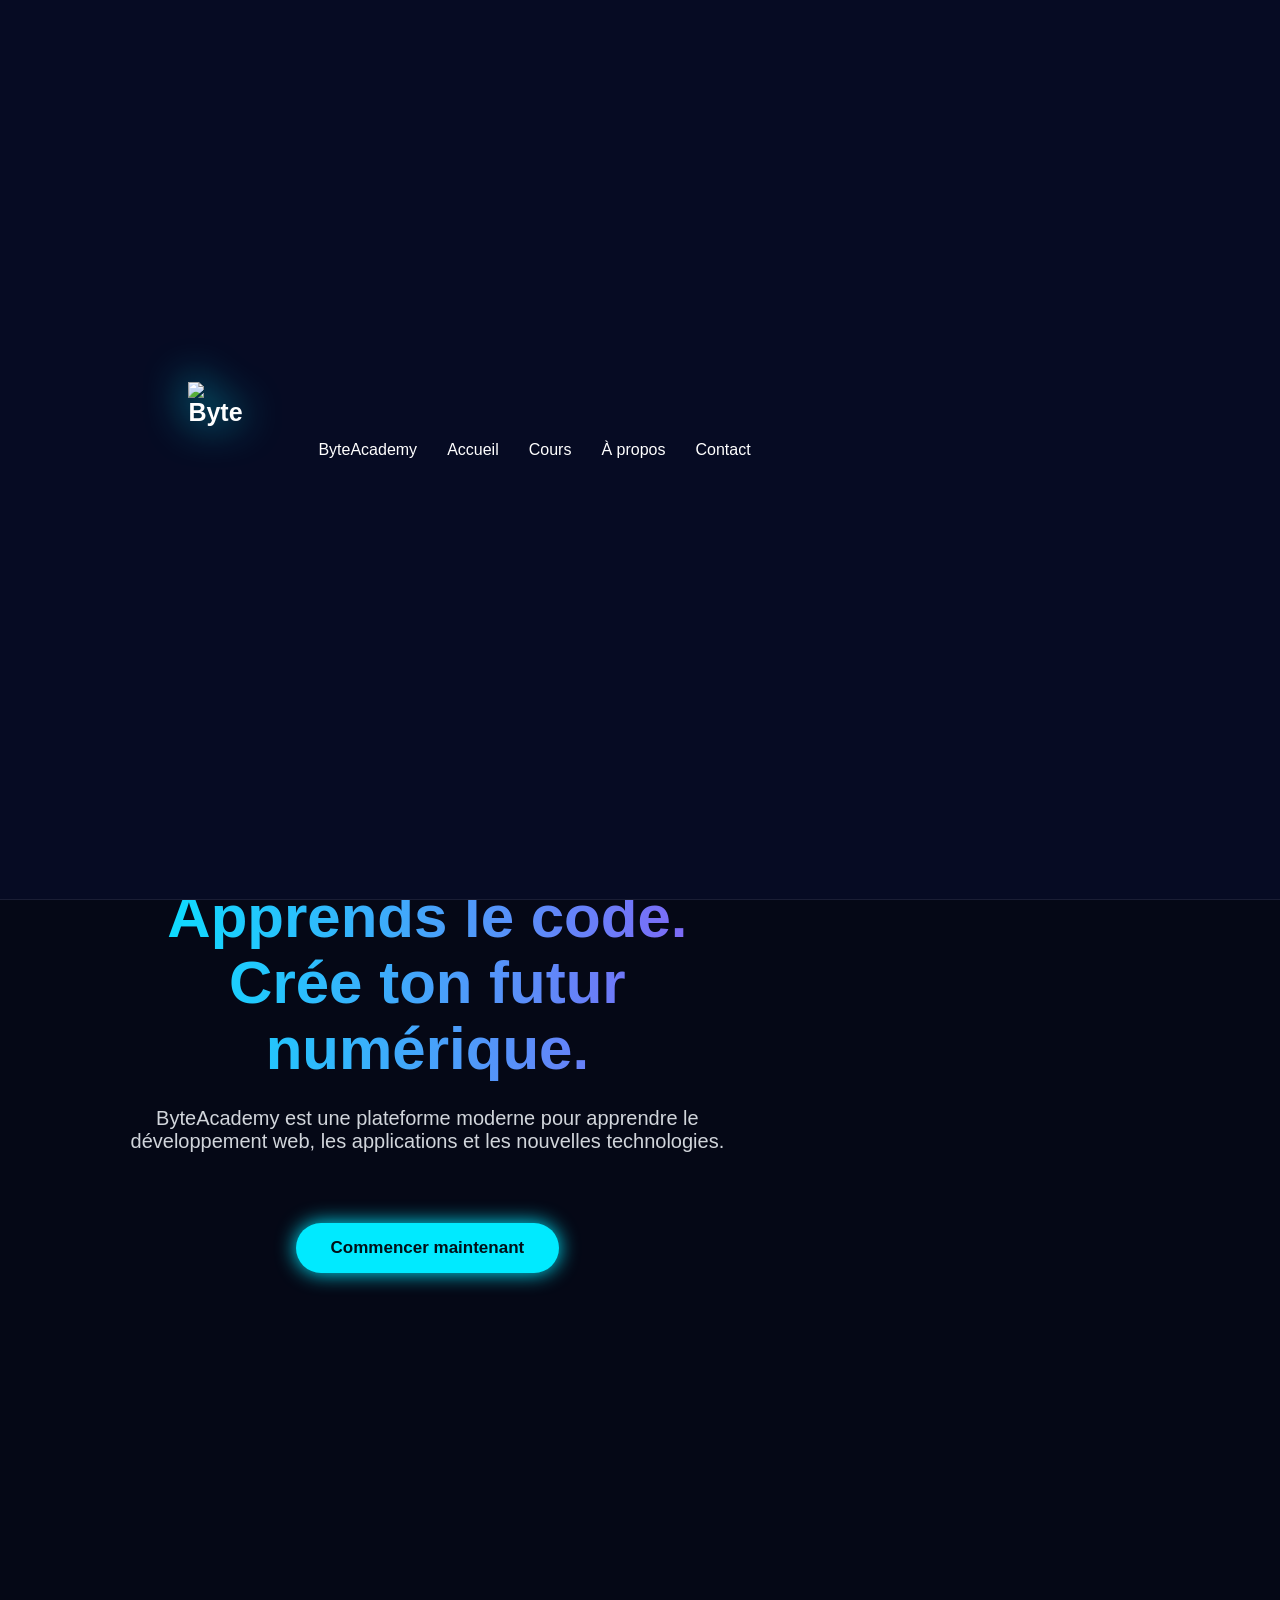
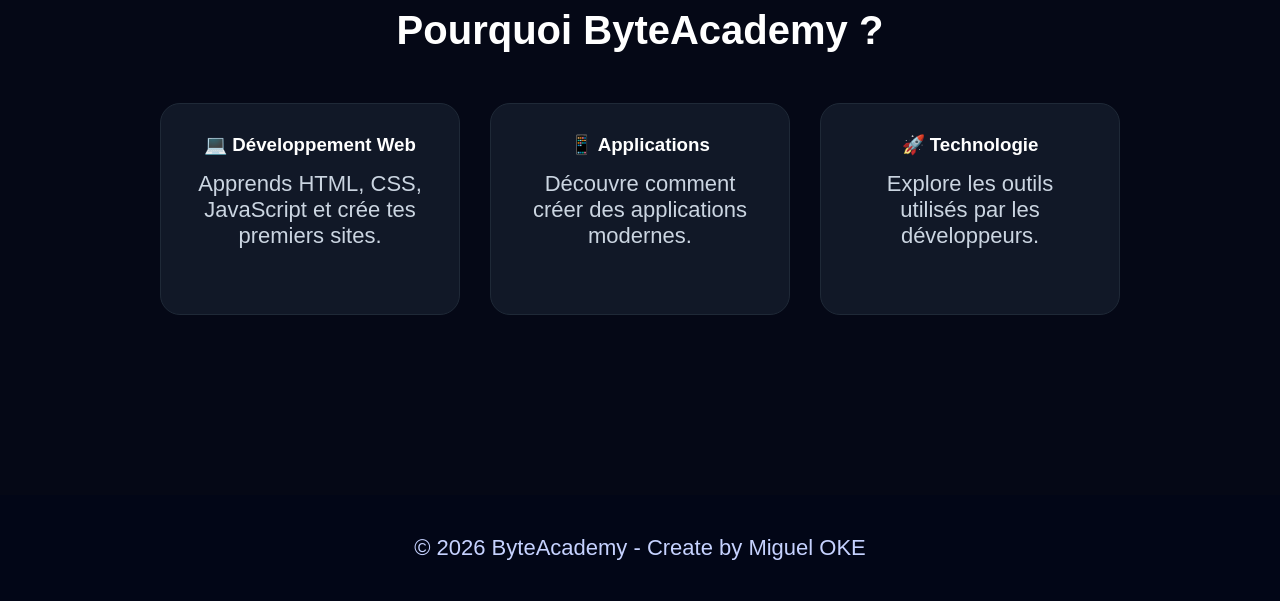
==== index.html @ 376f31ca "Première version de ByteAcademy" ====
<!DOCTYPE html>
<html lang="fr">
<head>
    <meta charset="UTF-8">
    <meta name="viewport" content="width=device-width, initial-scale=1.0">

    <title>ByteAcademy - Apprends le code du futur</title>

    <style>
        * {
            margin: 0;
            padding: 0;
            box-sizing: border-box;
            font-family: "Segoe UI", sans-serif;
        }

        body {
            background: #050816;
            color: white;
        }

        header {
            height: 100vh;
            background: 
linear-gradient(rgba(5, 24, 107, 0.75), rgba(5,8,22,0.95)),
url("assets/images/background.png");
            background-size: cover;
            background-position: center;

            display: flex;
            align-items: center;
            justify-content: center;
            text-align: center;
            padding: 20px;
        }


        .container {
            max-width: 900px;
        }


        .logo {
            width: 100px;
            margin-bottom: 25px;
            filter: drop-shadow(0 0 20px #00eaff);
        }


        h1 {
    font-size: 60px;
    background: linear-gradient(90deg, #07eaf1, #4207f1);

    -webkit-background-clip: text;
    background-clip: text;

    -webkit-text-fill-color: transparent;
    color: transparent;

    margin-bottom: 20px;
}


        p {
            font-size: 22px;
            color:#cbd5e1;
            margin-bottom:35px;
        }


        .btn {
            display:inline-block;
            padding:15px 35px;
            border-radius:30px;
            background:linear-gradient(90deg,#00eaff,#8b5cf6);
            color:white;
            text-decoration:none;
            font-size:18px;
            font-weight:bold;
            transition:0.3s;
        }


        .btn:hover {
            transform:scale(1.08);
            box-shadow:0 0 25px #00eaff;
        }


        section {
            padding:80px 10%;
            text-align:center;
        }


        .cards {
            display:flex;
            justify-content:center;
            gap:30px;
            flex-wrap:wrap;
        }


        .card {
            background:#0f1522;
            padding:30px;
            width:280px;
            border-radius:20px;
            border:1px solid #0c2147;
            transition:0.3s;
        }


        .card:hover {
            transform:translateY(-10px);
            border-color:#00eaff;
        }


        .card h2 {
            color:#20afbe;
            margin-bottom:15px;
        }


        footer {
            padding:20px;
            text-align:center;
            background:#141727;
            color:#c6c6cf;
        }

    </style>

</head>


<body>


<header>

<div class="container">

<img src="assets/images/logo.png" class="logo" alt="Logo ByteAcademy">


<h1>ByteAcademy</h1>


<p>
Apprends à coder, développe tes compétences
et construis les technologies de demain.
</p>


<a href="#" class="btn">
Commencer l'apprentissage
</a>


</div>

</header>



<section>


<h1 style="font-size:40px;">
Découvre ByteAcademy
</h1>


<br>


<div class="cards">


<div class="card">
<h2>💻 Apprendre</h2>
<p>
Cours simples pour maîtriser la programmation.
</p>
</div>


<div class="card">
<h2>🚀 Créer</h2>
<p>
Réalise des projets web et applications.
</p>
</div>


<div class="card">
<h2>🌐 Explorer</h2>
<p>
Découvre les nouvelles technologies du numérique.
</p>
</div>


</div>


</section>



<footer>

© 2026 ByteAcademy - Développé par Miguel OKE

</footer>


</body>
</html>
<!DOCTYPE html>
<html lang="fr">
<head>
    <meta charset="UTF-8">
    <meta name="viewport" content="width=device-width, initial-scale=1.0">
    <title>ByteAcademy - Apprendre le Code</title>
    <link rel="stylesheet" href="assets/css/style.css">
</head>

<body>

    <header>
        <nav>
            <div class="logo">
                <img src="assets/images/logo.png" alt="ByteAcademy">
                </div>
                <span>ByteAcademy</span>
            </div>

            <ul>
                <li><a href="index.html">Accueil</a></li>
                <li><a href="cours.html">Cours</a></li>
                <li><a href="a-propos.html">À propos</a></li>
                <li><a href="contact.html">Contact</a></li>
            </ul>
        </nav>
    </header>


    <main>

        <section class="hero">

            <div class="content">

                <h1>
                    Apprends le code.<br>
                    Crée ton futur numérique.
                </h1>

                <p>
                    ByteAcademy est une plateforme moderne pour apprendre
                    le développement web, les applications et les nouvelles
                    technologies.
                </p>

                <button>
                    Commencer maintenant
                </button>

            </div>

        </section>


        <section class="about">

            <h2>Pourquoi ByteAcademy ?</h2>

            <div class="cards">

                <div class="card">
                    <h3>💻 Développement Web</h3>
                    <p>
                        Apprends HTML, CSS, JavaScript et crée tes premiers sites.
                    </p>
                </div>

                <div class="card">
                    <h3>📱 Applications</h3>
                    <p>
                        Découvre comment créer des applications modernes.
                    </p>
                </div>

                <div class="card">
                    <h3>🚀 Technologie</h3>
                    <p>
                        Explore les outils utilisés par les développeurs.
                    </p>
                </div>

            </div>

        </section>


    </main>


    <footer>
        <p>
            © 2026 ByteAcademy - Create by Miguel OKE
        </p>
    </footer>


</body>
</html>
---- assets/css/style.css ----
/* =========================================
   BYTEACADEMY - STYLE PRINCIPAL
   Créé par Miguel OKE
========================================= */

/* ---------- VARIABLES ---------- */

:root{

    --primary:#1D4EFF;
    --secondary:#7B2FF7;

    --background:#060B23;
    --card:#111B46;

    --text:#FFFFFF;
    --text-secondary:#C6D2FF;

}

/* ---------- RESET ---------- */

*{
    margin:0;
    padding:0;
    box-sizing:border-box;
}

body{

    font-family:Arial, Helvetica, sans-serif;

    background:var(--background);

    color:var(--text);

}

/* ---------- HEADER ---------- */

header{

    display:flex;

    justify-content:space-between;

    align-items:center;

    padding:20px 8%;

    position:sticky;

    top:0;

    background:#060B23;

    border-bottom:1px solid rgba(255,255,255,.08);

}

/* ---------- LOGO ---------- */

.logo{

    display:flex;

    align-items:center;

    gap:15px;

}

.logo img{

    width:110px;

    height:110px;

    object-fit:contain;

}

.logo h2{

    font-size:28px;

}

/* ---------- MENU ---------- */

nav{

    display:flex;

    gap:30px;

}

nav a{

    color:white;

    text-decoration:none;

    transition:.3s;

}

nav a:hover{

    color:var(--primary);

}

/* ---------- BOUTON CONNEXION ---------- */

.btn-login{

    text-decoration:none;

    background:linear-gradient(90deg,var(--primary),var(--secondary));

    color:white;

    padding:12px 25px;

    border-radius:10px;

    font-weight:bold;

    transition:.3s;

}

.btn-login:hover{

    transform:translateY(-2px);

}
/* ==========================
   FOOTER
========================== */

footer{

    margin-top:100px;

    padding:50px 8%;

    text-align:center;

    background:#04081a;

}

.footer-logo{

    display:flex;

    justify-content:center;

    align-items:center;

    gap:15px;

    margin-bottom:20px;

}

.footer-logo img{

    width:50px;

}

footer p{

    color:var(--text-secondary);

    margin:15px 0;

}

footer hr{

    border:none;

    border-top:1px solid rgba(255,255,255,.1);

    margin:25px 0;

}
*{
    margin:0;
    padding:0;
    box-sizing:border-box;
    font-family:Arial, sans-serif;
}


body{
    background:#050816;
    color:white;
}


/* MENU */

header{
    position:absolute;
    width:100%;
    z-index:10;
}


nav{
    display:flex;
    justify-content:space-between;
    align-items:center;
    padding:25px 8%;
}


.logo{
    display:flex;
    align-items:center;
    gap:12px;
    font-size:25px;
    font-weight:bold;
}


.logo img{
    width:55px;
}


nav ul{
    display:flex;
    gap:30px;
    list-style:none;
}


nav a{
    color:white;
    text-decoration:none;
    transition:.3s;
}


nav a:hover{
    color:#00eaff;
}



/* HERO */


.hero{

    height:100vh;

    background:
    linear-gradient(
        rgba(5,8,22,0.75),
        rgba(5,8,22,0.95)
    ),
    url("assets/background.jpg");

    background-size:cover;
    background-position:center;

    display:flex;
    align-items:center;
    padding:0 8%;

}



.content{
    max-width:650px;
}


h1{

    font-size:60px;
    line-height:1.1;
    background:linear-gradient(
        90deg,
        #00eaff,
        #8b5cf6
    );

    -webkit-background-clip:text;
    color:transparent;

}


.content p{

    margin-top:25px;
    font-size:20px;
    color:#d1d5db;

}



button{

    margin-top:35px;
    padding:15px 35px;
    border:none;
    border-radius:30px;

    background:#00eaff;
    color:#001018;

    font-size:17px;
    font-weight:bold;

    cursor:pointer;

}


button:hover{

    transform:scale(1.05);

}




/* SECTION */


.about{

    padding:80px 8%;
    text-align:center;

}


.about h2{

    font-size:40px;
    margin-bottom:50px;

}


.cards{

    display:flex;
    justify-content:center;
    gap:30px;
    flex-wrap:wrap;

}


.card{

    width:300px;
    padding:30px;

    background:#111827;

    border-radius:20px;

    border:1px solid #1f2937;

    transition:.3s;

}



.card:hover{

    transform:translateY(-10px);
    border-color:#00eaff;

}



.card p{

    margin-top:15px;
    color:#cbd5e1;

}




footer{

    text-align:center;
    padding:25px;
    background:#020617;
    color:#94a3b8;

}
/* ANIMATIONS BYTEACADEMY */

.content{
    animation: apparition 1.2s ease;
}


.card{
    animation: apparition 1s ease;
}


@keyframes apparition{

    from{
        opacity:0;
        transform:translateY(40px);
    }

    to{
        opacity:1;
        transform:translateY(0);
    }

}


/* Effet lumineux sur le bouton */

button{

    box-shadow:0 0 20px #00eaff;

}


button:hover{

    box-shadow:
    0 0 30px #00eaff,
    0 0 60px #8b5cf6;

}
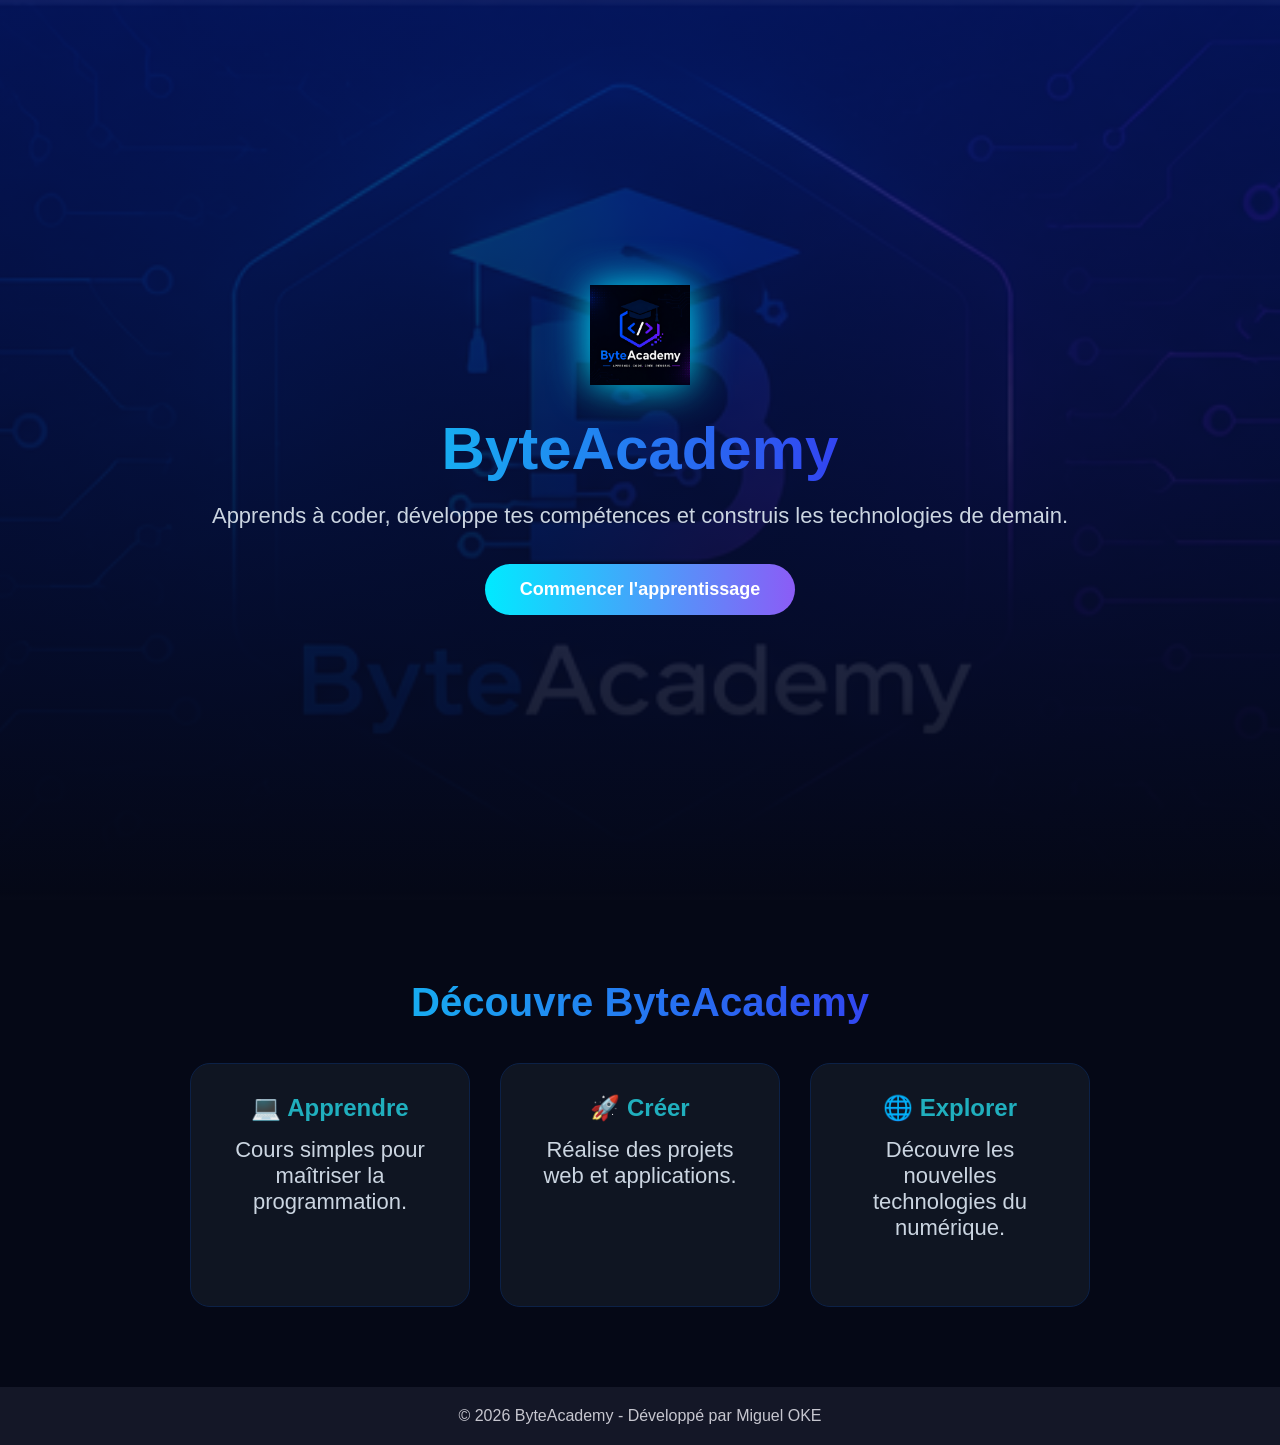
==== commit 0b842e91: "Première version de ByteAcademy" ====
--- a/index.html
+++ b/index.html
@@ -218,103 +218,4 @@
 
 
 </body>
-</html>
-<!DOCTYPE html>
-<html lang="fr">
-<head>
-    <meta charset="UTF-8">
-    <meta name="viewport" content="width=device-width, initial-scale=1.0">
-    <title>ByteAcademy - Apprendre le Code</title>
-    <link rel="stylesheet" href="assets/css/style.css">
-</head>
-
-<body>
-
-    <header>
-        <nav>
-            <div class="logo">
-                <img src="assets/images/logo.png" alt="ByteAcademy">
-                </div>
-                <span>ByteAcademy</span>
-            </div>
-
-            <ul>
-                <li><a href="index.html">Accueil</a></li>
-                <li><a href="cours.html">Cours</a></li>
-                <li><a href="a-propos.html">À propos</a></li>
-                <li><a href="contact.html">Contact</a></li>
-            </ul>
-        </nav>
-    </header>
-
-
-    <main>
-
-        <section class="hero">
-
-            <div class="content">
-
-                <h1>
-                    Apprends le code.<br>
-                    Crée ton futur numérique.
-                </h1>
-
-                <p>
-                    ByteAcademy est une plateforme moderne pour apprendre
-                    le développement web, les applications et les nouvelles
-                    technologies.
-                </p>
-
-                <button>
-                    Commencer maintenant
-                </button>
-
-            </div>
-
-        </section>
-
-
-        <section class="about">
-
-            <h2>Pourquoi ByteAcademy ?</h2>
-
-            <div class="cards">
-
-                <div class="card">
-                    <h3>💻 Développement Web</h3>
-                    <p>
-                        Apprends HTML, CSS, JavaScript et crée tes premiers sites.
-                    </p>
-                </div>
-
-                <div class="card">
-                    <h3>📱 Applications</h3>
-                    <p>
-                        Découvre comment créer des applications modernes.
-                    </p>
-                </div>
-
-                <div class="card">
-                    <h3>🚀 Technologie</h3>
-                    <p>
-                        Explore les outils utilisés par les développeurs.
-                    </p>
-                </div>
-
-            </div>
-
-        </section>
-
-
-    </main>
-
-
-    <footer>
-        <p>
-            © 2026 ByteAcademy - Create by Miguel OKE
-        </p>
-    </footer>
-
-
-</body>
 </html>
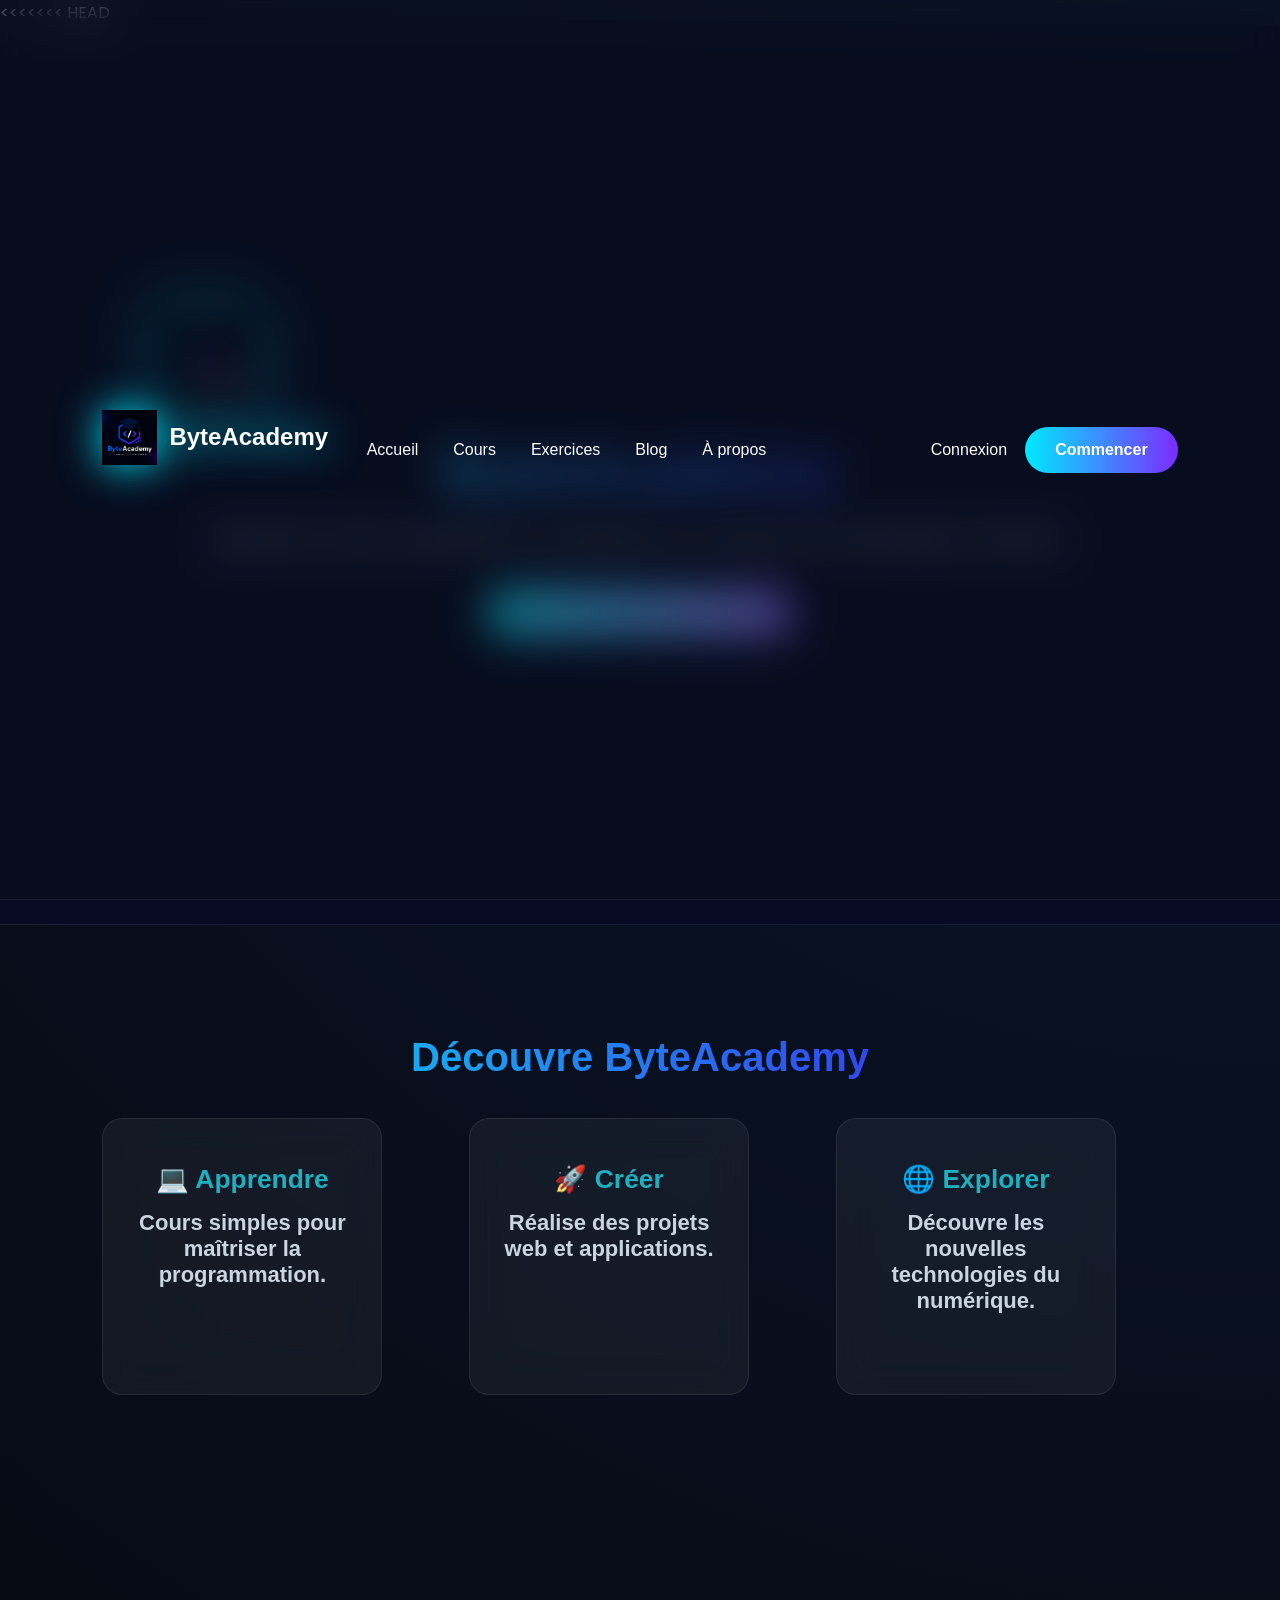
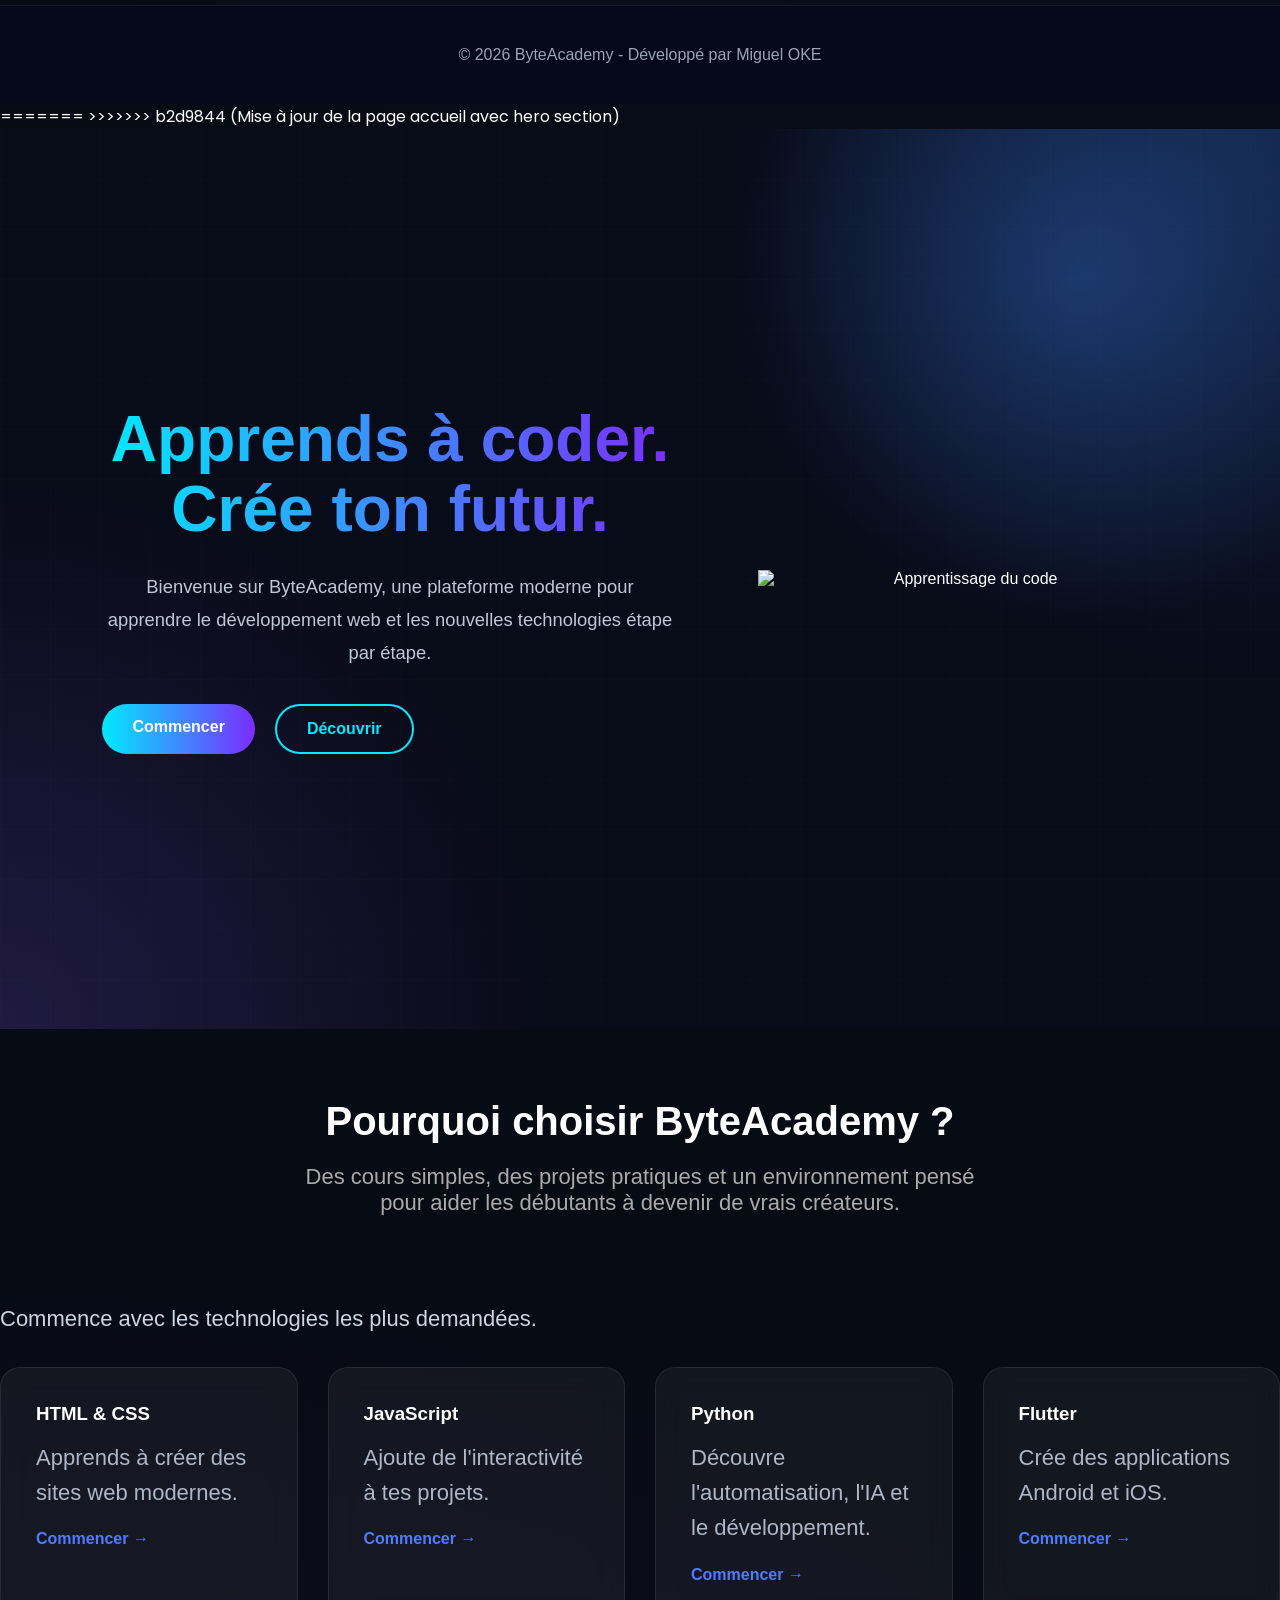
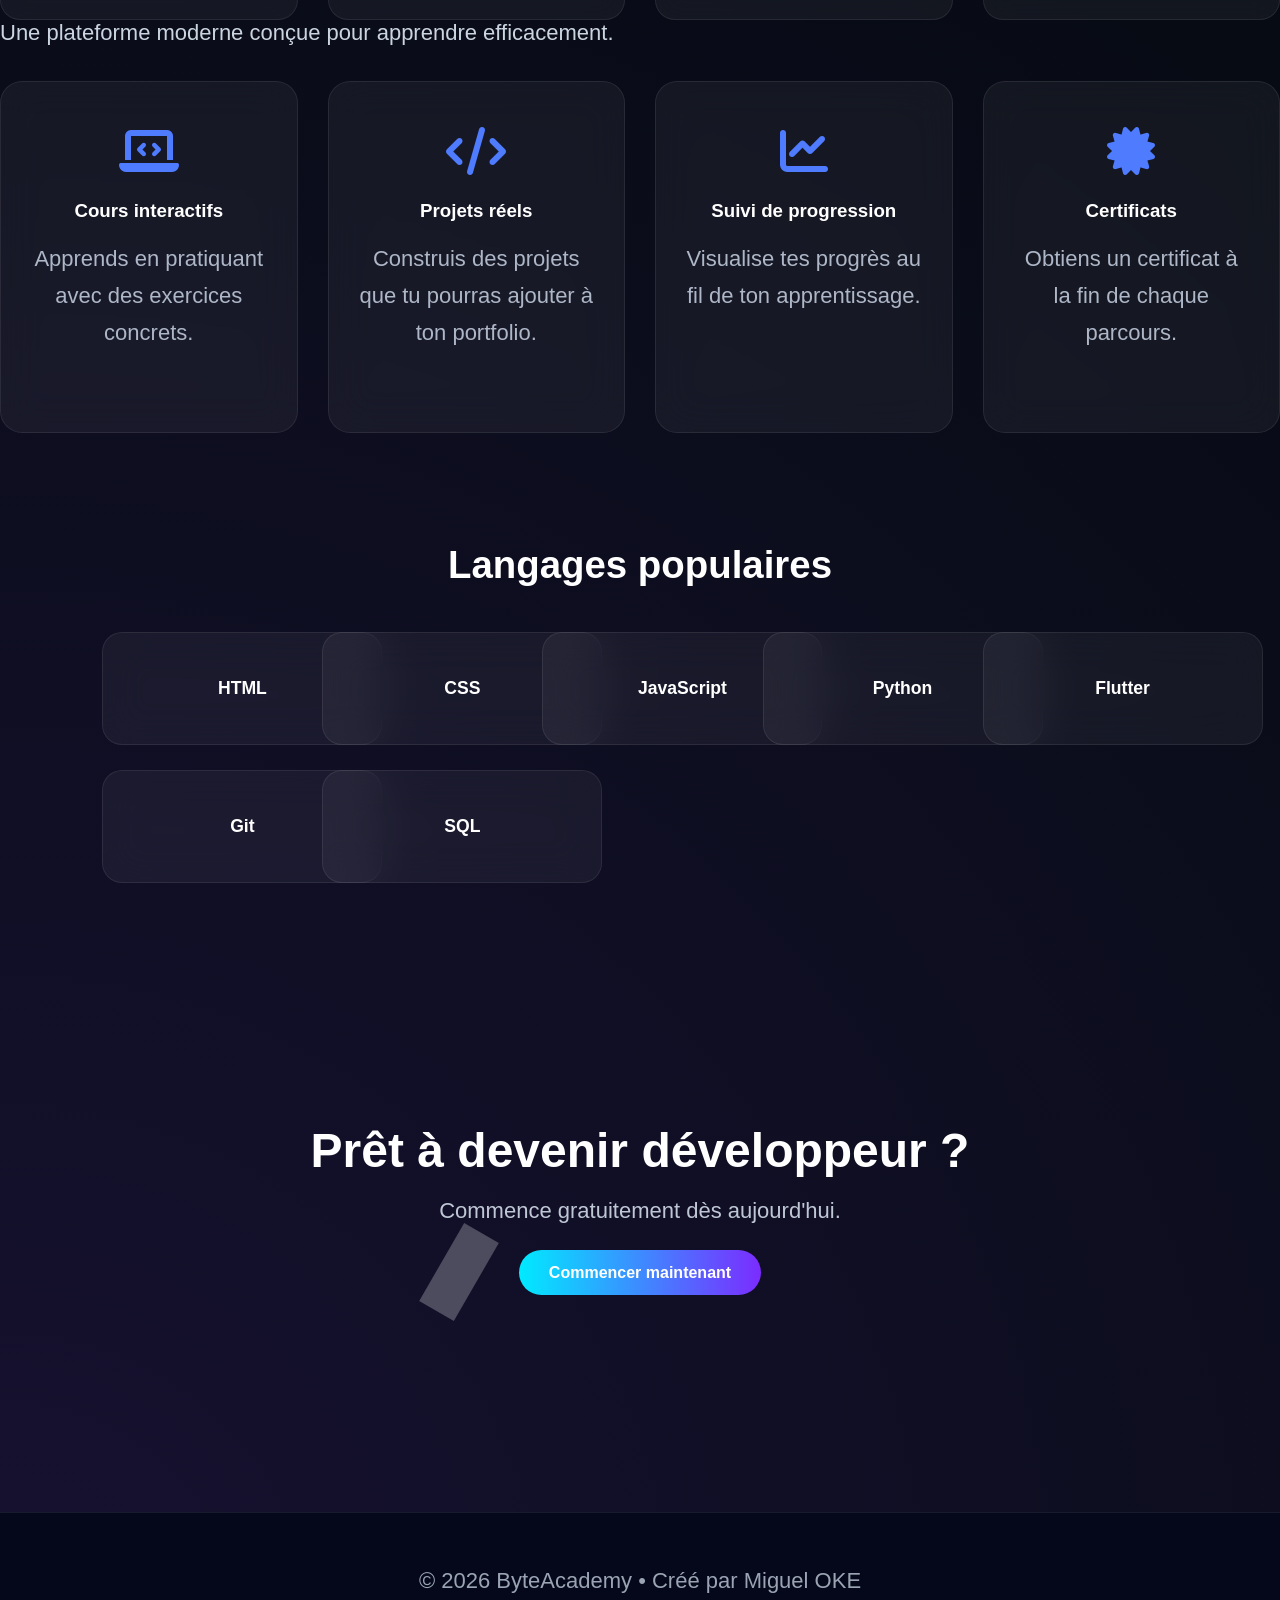
==== commit 6c48cd3d: "Mise à jour de la page accueil avec hero section" ====
--- a/index.html
+++ b/index.html
@@ -3,6 +3,7 @@
 <head>
     <meta charset="UTF-8">
     <meta name="viewport" content="width=device-width, initial-scale=1.0">
+<<<<<<< HEAD
 
     <title>ByteAcademy - Apprends le code du futur</title>
 
@@ -218,4 +219,242 @@
 
 
 </body>
+</html>
+<!DOCTYPE html>
+<html lang="fr">
+<head>
+    <meta charset="UTF-8">
+    <meta name="viewport" content="width=device-width, initial-scale=1.0">
+    <title>ByteAcademy - Apprendre le Code</title>
+    <link rel="stylesheet" href="assets/css/style.css">
+</head>
+=======
+>>>>>>> b2d9844 (Mise à jour de la page accueil avec hero section)
+
+    <title>ByteAcademy | Apprends à coder</title>
+    <meta name="description" content="Apprends la programmation avec ByteAcademy grâce à des cours interactifs, des exercices pratiques et des projets réels.">
+
+    <!-- Google Fonts -->
+    <link rel="preconnect" href="https://fonts.googleapis.com">
+    <link rel="preconnect" href="https://fonts.gstatic.com" crossorigin>
+    <link href="https://fonts.googleapis.com/css2?family=Poppins:wght@300;400;500;600;700;800&display=swap" rel="stylesheet">
+
+    <!-- Font Awesome -->
+    <link rel="stylesheet"
+    href="https://cdnjs.cloudflare.com/ajax/libs/font-awesome/6.7.2/css/all.min.css">
+
+    <!-- CSS -->
+    <link rel="stylesheet" href="assets/css/style.css">
+    <link rel="stylesheet" href="assets/css/home.css">
+    <link rel="stylesheet" href="assets/css/animations.css">
+    <link rel="stylesheet" href="assets/css/responsive.css">
+</head>
+<button id="scrollTop">
+    <i class="fa-solid fa-arrow-up"></i>
+</button>
+<body>
+
+<!-- ================= NAVIGATION ================= -->
+
+<header class="navbar">
+
+    <div class="logo">
+
+        <img src="assets/images/logo.png" alt="ByteAcademy">
+
+        <span>ByteAcademy</span>
+
+    </div>
+
+    <nav>
+
+        <ul class="nav-links">
+
+            <li><a href="#">Accueil</a></li>
+            <li><a href="#">Cours</a></li>
+            <li><a href="#">Exercices</a></li>
+            <li><a href="#">Blog</a></li>
+            <li><a href="#">À propos</a></li>
+
+        </ul>
+
+    </nav>
+
+    <div class="actions">
+
+        <a href="#" class="login">Connexion</a>
+
+        <a href="#" class="btn-primary">
+            Commencer
+        </a>
+
+    </div>
+
+    <button class="menu-toggle">
+
+        <i class="fa-solid fa-bars"></i>
+
+    </button>
+
+</header>
+
+<main>
+    <section class="hero">
+        <div class="hero-content">
+            <h1>Apprends à coder. Crée ton futur.</h1>
+            <p>
+                Bienvenue sur ByteAcademy, une plateforme moderne pour apprendre 
+                le développement web et les nouvelles technologies étape par étape.
+            </p>
+
+            <div class="hero-buttons">
+                <a href="cours.html" class="btn-primary">Commencer</a>
+                <a href="#about" class="btn-secondary">Découvrir</a>
+            </div>
+        </div>
+
+        <div class="hero-image">
+            <img src="assets/images/hero.png" alt="Apprentissage du code">
+        </div>
+    </section>
+
+    <section id="about" class="about">
+        <h2>Pourquoi choisir ByteAcademy ?</h2>
+        <p>
+            Des cours simples, des projets pratiques et un environnement 
+            pensé pour aider les débutants à devenir de vrais créateurs.
+        </p>
+    </section>
+</main>
+
+<!-- ================= FOOTER ================= -->
+
+</section>
+        <p>Commence avec les technologies les plus demandées.</p>
+    </div>
+
+    <div class="courses-grid">
+
+        <div class="course-card">
+            <h3>HTML & CSS</h3>
+            <p>Apprends à créer des sites web modernes.</p>
+            <a href="#">Commencer →</a>
+        </div>
+
+        <div class="course-card">
+            <h3>JavaScript</h3>
+            <p>Ajoute de l'interactivité à tes projets.</p>
+            <a href="#">Commencer →</a>
+        </div>
+
+        <div class="course-card">
+            <h3>Python</h3>
+            <p>Découvre l'automatisation, l'IA et le développement.</p>
+            <a href="#">Commencer →</a>
+        </div>
+
+        <div class="course-card">
+            <h3>Flutter</h3>
+            <p>Crée des applications Android et iOS.</p>
+            <a href="#">Commencer →</a>
+        </div>
+
+    </div>
+
+</section>
+
+        <p>Une plateforme moderne conçue pour apprendre efficacement.</p>
+
+    </div>
+
+    <div class="features-grid">
+
+        <div class="feature-card">
+            <i class="fa-solid fa-laptop-code"></i>
+            <h3>Cours interactifs</h3>
+            <p>Apprends en pratiquant avec des exercices concrets.</p>
+        </div>
+
+        <div class="feature-card">
+            <i class="fa-solid fa-code"></i>
+            <h3>Projets réels</h3>
+            <p>Construis des projets que tu pourras ajouter à ton portfolio.</p>
+        </div>
+
+        <div class="feature-card">
+            <i class="fa-solid fa-chart-line"></i>
+            <h3>Suivi de progression</h3>
+            <p>Visualise tes progrès au fil de ton apprentissage.</p>
+        </div>
+
+        <div class="feature-card">
+            <i class="fa-solid fa-certificate"></i>
+            <h3>Certificats</h3>
+            <p>Obtiens un certificat à la fin de chaque parcours.</p>
+        </div>
+
+    </div>
+
+</section>
+
+<!-- ================= LANGAGES ================= -->
+
+<section class="languages">
+
+    <h2>Langages populaires</h2>
+
+    <div class="cards">
+
+        <div class="card">HTML</div>
+
+        <div class="card">CSS</div>
+
+        <div class="card">JavaScript</div>
+
+        <div class="card">Python</div>
+
+        <div class="card">Flutter</div>
+
+        <div class="card">Git</div>
+
+        <div class="card">SQL</div>
+
+    </div>
+
+</section>
+<section class="cta">
+
+    <h2>Prêt à devenir développeur ?</h2>
+
+    <p>Commence gratuitement dès aujourd'hui.</p>
+
+    <a href="#" class="btn-primary">
+        Commencer maintenant
+    </a>
+
+</section>
+
+<!-- ================= FOOTER ================= -->
+
+<footer>
+
+    <p>
+
+        © 2026 ByteAcademy • Créé par Miguel OKE
+
+    </p>
+
+</footer>
+
+<!-- JS -->
+
+<script src="assets/js/app.js"></script>
+<script src="assets/js/navigation.js"></script>
+<script src="assets/js/animation.js"></script>
+
+</body>
+<div id="loader">
+    <img src="assets/images/logo.png" alt="ByteAcademy">
+    <h2>ByteAcademy</h2>
+</div>
 </html>
--- a/assets/css/style.css
+++ b/assets/css/style.css
@@ -0,0 +1,611 @@
+<<<<<<< HEAD
+/* =========================================
+   BYTEACADEMY - STYLE PRINCIPAL
+   Créé par Miguel OKE
+========================================= */
+
+/* ---------- VARIABLES ---------- */
+
+:root{
+
+    --primary:#1D4EFF;
+    --secondary:#7B2FF7;
+
+    --background:#060B23;
+    --card:#111B46;
+
+    --text:#FFFFFF;
+    --text-secondary:#C6D2FF;
+
+}
+
+/* ---------- RESET ---------- */
+
+*{
+    margin:0;
+    padding:0;
+    box-sizing:border-box;
+}
+
+body{
+
+    font-family:Arial, Helvetica, sans-serif;
+
+    background:var(--background);
+
+    color:var(--text);
+
+}
+
+/* ---------- HEADER ---------- */
+
+header{
+
+    display:flex;
+
+    justify-content:space-between;
+
+    align-items:center;
+
+    padding:20px 8%;
+
+    position:sticky;
+
+    top:0;
+
+    background:#060B23;
+
+    border-bottom:1px solid rgba(255,255,255,.08);
+
+}
+
+/* ---------- LOGO ---------- */
+
+.logo{
+
+    display:flex;
+
+    align-items:center;
+
+    gap:15px;
+
+}
+
+.logo img{
+
+    width:110px;
+
+    height:110px;
+
+    object-fit:contain;
+
+}
+
+.logo h2{
+
+    font-size:28px;
+
+}
+
+/* ---------- MENU ---------- */
+
+nav{
+
+    display:flex;
+
+    gap:30px;
+
+}
+
+nav a{
+
+    color:white;
+
+    text-decoration:none;
+
+    transition:.3s;
+
+}
+
+nav a:hover{
+
+    color:var(--primary);
+
+}
+
+/* ---------- BOUTON CONNEXION ---------- */
+
+.btn-login{
+
+    text-decoration:none;
+
+    background:linear-gradient(90deg,var(--primary),var(--secondary));
+
+    color:white;
+
+    padding:12px 25px;
+
+    border-radius:10px;
+
+    font-weight:bold;
+
+    transition:.3s;
+
+}
+
+.btn-login:hover{
+
+    transform:translateY(-2px);
+
+}
+/* ==========================
+   FOOTER
+========================== */
+
+footer{
+
+    margin-top:100px;
+
+    padding:50px 8%;
+
+    text-align:center;
+
+    background:#04081a;
+
+}
+
+.footer-logo{
+
+    display:flex;
+
+    justify-content:center;
+
+    align-items:center;
+
+    gap:15px;
+
+    margin-bottom:20px;
+
+}
+
+.footer-logo img{
+
+    width:50px;
+
+}
+
+footer p{
+
+    color:var(--text-secondary);
+
+    margin:15px 0;
+
+}
+
+footer hr{
+
+    border:none;
+
+    border-top:1px solid rgba(255,255,255,.1);
+
+    margin:25px 0;
+
+}
+=======
+/* ===== RESET ===== */
+>>>>>>> b2d9844 (Mise à jour de la page accueil avec hero section)
+*{
+    margin:0;
+    padding:0;
+    box-sizing:border-box;
+}
+
+html{
+    scroll-behavior:smooth;
+}
+
+body{
+    font-family:'Poppins',sans-serif;
+    background:#070B14;
+    color:#fff;
+    overflow-x:hidden;
+}
+
+a{
+    text-decoration:none;
+    color:inherit;
+}
+
+ul{
+    list-style:none;
+}
+
+img{
+    max-width:100%;
+    display:block;
+}
+
+/* ===== CONTAINER ===== */
+
+.container{
+    width:90%;
+    max-width:1300px;
+    margin:auto;
+}
+
+/* ===== NAVBAR ===== */
+
+.navbar{
+
+    position:fixed;
+    top:0;
+    left:0;
+    width:100%;
+
+    display:flex;
+    justify-content:space-between;
+    align-items:center;
+
+    padding:20px 8%;
+
+    backdrop-filter:blur(20px);
+
+    background:rgba(10,15,30,.55);
+
+    border-bottom:1px solid rgba(255,255,255,.08);
+
+    z-index:999;
+}
+
+.logo{
+
+    display:flex;
+    align-items:center;
+    gap:12px;
+}
+
+.logo img{
+
+    width:55px;
+}
+
+.logo span{
+
+    font-size:1.5rem;
+    font-weight:700;
+
+}
+
+.nav-links{
+
+    display:flex;
+    gap:35px;
+}
+
+.nav-links a{
+
+    transition:.3s;
+}
+
+.nav-links a:hover{
+
+    color:#5D8CFF;
+}
+
+.actions{
+
+    display:flex;
+    align-items:center;
+    gap:18px;
+}
+
+/* ===== BUTTON ===== */
+
+.btn-primary{
+
+    background:linear-gradient(90deg,#3B82F6,#8B5CF6);
+
+    color:#fff;
+
+    padding:14px 28px;
+
+    border-radius:12px;
+
+    font-weight:600;
+
+    transition:.3s;
+}
+
+.btn-primary:hover{
+
+    transform:translateY(-3px);
+
+    box-shadow:0 0 25px rgba(90,120,255,.45);
+
+}
+
+.btn-secondary{
+
+    border:2px solid #4F7CFF;
+
+    padding:14px 28px;
+
+    border-radius:12px;
+
+    transition:.3s;
+}
+
+.btn-secondary:hover{
+
+    background:#4F7CFF;
+}
+
+/* ===== SECTION ===== */
+
+section{
+
+    padding:110px 8%;
+}
+/* ================= LOADER ================= */
+
+#loader{
+
+    position:fixed;
+
+    inset:0;
+
+    background:#070B14;
+
+    display:flex;
+
+    flex-direction:column;
+
+    justify-content:center;
+
+    align-items:center;
+
+    z-index:99999;
+
+    transition:.8s;
+
+}
+
+#loader img{
+
+    width:120px;
+
+    animation:float 3s infinite;
+
+}
+
+.loader-hidden{
+
+    opacity:0;
+
+    visibility:hidden;
+
+}
+
+/* ================= Scroll Top ================= */
+
+#scrollTop{
+
+    position:fixed;
+
+    bottom:30px;
+
+    right:30px;
+
+    width:55px;
+
+    height:55px;
+
+    border:none;
+
+    border-radius:50%;
+
+    background:linear-gradient(135deg,#3b82f6,#8b5cf6);
+
+    color:white;
+
+    cursor:pointer;
+
+    font-size:20px;
+
+    opacity:0;
+
+    transform:translateY(30px);
+
+    transition:.4s;
+
+}
+
+.show-btn{
+
+    opacity:1 !important;
+
+    transform:translateY(0) !important;
+
+}
+
+#scrollTop:hover{
+
+    transform:scale(1.1);
+
+}
+/* ===== Boutons ===== */
+
+.btn-primary,
+.btn-secondary{
+
+    position:relative;
+
+    overflow:hidden;
+
+}
+
+.btn-primary::before,
+.btn-secondary::before{
+
+    content:"";
+
+    position:absolute;
+
+    width:40px;
+
+    height:200%;
+
+    background:rgba(255,255,255,.25);
+
+    transform:rotate(30deg);
+
+    left:-80px;
+
+    top:-50%;
+
+    transition:.6s;
+
+}
+
+.btn-primary:hover::before,
+.btn-secondary:hover::before{
+
+    left:140%;
+
+}
+/* ===== HERO SECTION ===== */
+
+.hero {
+    min-height: 85vh;
+    display: flex;
+    align-items: center;
+    justify-content: space-between;
+    gap: 50px;
+    padding: 80px 8%;
+    background: #080b18;
+    overflow: hidden;
+}
+
+.hero-content {
+    max-width: 600px;
+    animation: slideLeft 1s ease;
+}
+
+.hero-content h1 {
+    font-size: 3.5rem;
+    line-height: 1.2;
+    background: linear-gradient(90deg, #00eaff, #7b2cff);
+    -webkit-background-clip: text;
+    color: transparent;
+}
+
+.hero-content p {
+    margin: 25px 0;
+    font-size: 1.1rem;
+    color: #c7c7c7;
+}
+
+.hero-buttons {
+    display: flex;
+    gap: 20px;
+}
+
+.btn-primary,
+.btn-secondary {
+    padding: 14px 30px;
+    border-radius: 30px;
+    text-decoration: none;
+    font-weight: bold;
+    transition: 0.3s;
+}
+
+.btn-primary {
+    background: linear-gradient(90deg, #00eaff, #7b2cff);
+    color: white;
+}
+
+.btn-primary:hover {
+    transform: translateY(-5px);
+}
+
+.btn-secondary {
+    border: 2px solid #00eaff;
+    color: #00eaff;
+}
+
+.btn-secondary:hover {
+    background: #00eaff;
+    color: #080b18;
+}
+
+.hero-image img {
+    width: 420px;
+    animation: float 4s ease-in-out infinite;
+}
+
+
+/* ===== ABOUT ===== */
+
+.about {
+    text-align: center;
+    padding: 70px 10%;
+}
+
+.about h2 {
+    font-size: 2.5rem;
+    color: white;
+}
+
+.about p {
+    color: #aaa;
+    max-width: 700px;
+    margin: 20px auto;
+}
+
+
+/* ===== ANIMATIONS ===== */
+
+@keyframes float {
+    0%,100% {
+        transform: translateY(0);
+    }
+
+    50% {
+        transform: translateY(-20px);
+    }
+}
+
+@keyframes slideLeft {
+    from {
+        opacity: 0;
+        transform: translateX(-50px);
+    }
+
+    to {
+        opacity: 1;
+        transform: translateX(0);
+    }
+}
+
+
+/* ===== MOBILE ===== */
+
+@media(max-width:900px) {
+
+    .hero {
+        flex-direction: column;
+        text-align: center;
+    }
+
+    .hero-content h1 {
+        font-size: 2.5rem;
+    }
+
+    .hero-image img {
+        width: 300px;
+    }
+
+    .hero-buttons {
+        justify-content: center;
+    }
+}
--- a/assets/css/style.css
+++ b/assets/css/style.css
@@ -0,0 +1,611 @@
+<<<<<<< HEAD
+/* =========================================
+   BYTEACADEMY - STYLE PRINCIPAL
+   Créé par Miguel OKE
+========================================= */
+
+/* ---------- VARIABLES ---------- */
+
+:root{
+
+    --primary:#1D4EFF;
+    --secondary:#7B2FF7;
+
+    --background:#060B23;
+    --card:#111B46;
+
+    --text:#FFFFFF;
+    --text-secondary:#C6D2FF;
+
+}
+
+/* ---------- RESET ---------- */
+
+*{
+    margin:0;
+    padding:0;
+    box-sizing:border-box;
+}
+
+body{
+
+    font-family:Arial, Helvetica, sans-serif;
+
+    background:var(--background);
+
+    color:var(--text);
+
+}
+
+/* ---------- HEADER ---------- */
+
+header{
+
+    display:flex;
+
+    justify-content:space-between;
+
+    align-items:center;
+
+    padding:20px 8%;
+
+    position:sticky;
+
+    top:0;
+
+    background:#060B23;
+
+    border-bottom:1px solid rgba(255,255,255,.08);
+
+}
+
+/* ---------- LOGO ---------- */
+
+.logo{
+
+    display:flex;
+
+    align-items:center;
+
+    gap:15px;
+
+}
+
+.logo img{
+
+    width:110px;
+
+    height:110px;
+
+    object-fit:contain;
+
+}
+
+.logo h2{
+
+    font-size:28px;
+
+}
+
+/* ---------- MENU ---------- */
+
+nav{
+
+    display:flex;
+
+    gap:30px;
+
+}
+
+nav a{
+
+    color:white;
+
+    text-decoration:none;
+
+    transition:.3s;
+
+}
+
+nav a:hover{
+
+    color:var(--primary);
+
+}
+
+/* ---------- BOUTON CONNEXION ---------- */
+
+.btn-login{
+
+    text-decoration:none;
+
+    background:linear-gradient(90deg,var(--primary),var(--secondary));
+
+    color:white;
+
+    padding:12px 25px;
+
+    border-radius:10px;
+
+    font-weight:bold;
+
+    transition:.3s;
+
+}
+
+.btn-login:hover{
+
+    transform:translateY(-2px);
+
+}
+/* ==========================
+   FOOTER
+========================== */
+
+footer{
+
+    margin-top:100px;
+
+    padding:50px 8%;
+
+    text-align:center;
+
+    background:#04081a;
+
+}
+
+.footer-logo{
+
+    display:flex;
+
+    justify-content:center;
+
+    align-items:center;
+
+    gap:15px;
+
+    margin-bottom:20px;
+
+}
+
+.footer-logo img{
+
+    width:50px;
+
+}
+
+footer p{
+
+    color:var(--text-secondary);
+
+    margin:15px 0;
+
+}
+
+footer hr{
+
+    border:none;
+
+    border-top:1px solid rgba(255,255,255,.1);
+
+    margin:25px 0;
+
+}
+=======
+/* ===== RESET ===== */
+>>>>>>> b2d9844 (Mise à jour de la page accueil avec hero section)
+*{
+    margin:0;
+    padding:0;
+    box-sizing:border-box;
+}
+
+html{
+    scroll-behavior:smooth;
+}
+
+body{
+    font-family:'Poppins',sans-serif;
+    background:#070B14;
+    color:#fff;
+    overflow-x:hidden;
+}
+
+a{
+    text-decoration:none;
+    color:inherit;
+}
+
+ul{
+    list-style:none;
+}
+
+img{
+    max-width:100%;
+    display:block;
+}
+
+/* ===== CONTAINER ===== */
+
+.container{
+    width:90%;
+    max-width:1300px;
+    margin:auto;
+}
+
+/* ===== NAVBAR ===== */
+
+.navbar{
+
+    position:fixed;
+    top:0;
+    left:0;
+    width:100%;
+
+    display:flex;
+    justify-content:space-between;
+    align-items:center;
+
+    padding:20px 8%;
+
+    backdrop-filter:blur(20px);
+
+    background:rgba(10,15,30,.55);
+
+    border-bottom:1px solid rgba(255,255,255,.08);
+
+    z-index:999;
+}
+
+.logo{
+
+    display:flex;
+    align-items:center;
+    gap:12px;
+}
+
+.logo img{
+
+    width:55px;
+}
+
+.logo span{
+
+    font-size:1.5rem;
+    font-weight:700;
+
+}
+
+.nav-links{
+
+    display:flex;
+    gap:35px;
+}
+
+.nav-links a{
+
+    transition:.3s;
+}
+
+.nav-links a:hover{
+
+    color:#5D8CFF;
+}
+
+.actions{
+
+    display:flex;
+    align-items:center;
+    gap:18px;
+}
+
+/* ===== BUTTON ===== */
+
+.btn-primary{
+
+    background:linear-gradient(90deg,#3B82F6,#8B5CF6);
+
+    color:#fff;
+
+    padding:14px 28px;
+
+    border-radius:12px;
+
+    font-weight:600;
+
+    transition:.3s;
+}
+
+.btn-primary:hover{
+
+    transform:translateY(-3px);
+
+    box-shadow:0 0 25px rgba(90,120,255,.45);
+
+}
+
+.btn-secondary{
+
+    border:2px solid #4F7CFF;
+
+    padding:14px 28px;
+
+    border-radius:12px;
+
+    transition:.3s;
+}
+
+.btn-secondary:hover{
+
+    background:#4F7CFF;
+}
+
+/* ===== SECTION ===== */
+
+section{
+
+    padding:110px 8%;
+}
+/* ================= LOADER ================= */
+
+#loader{
+
+    position:fixed;
+
+    inset:0;
+
+    background:#070B14;
+
+    display:flex;
+
+    flex-direction:column;
+
+    justify-content:center;
+
+    align-items:center;
+
+    z-index:99999;
+
+    transition:.8s;
+
+}
+
+#loader img{
+
+    width:120px;
+
+    animation:float 3s infinite;
+
+}
+
+.loader-hidden{
+
+    opacity:0;
+
+    visibility:hidden;
+
+}
+
+/* ================= Scroll Top ================= */
+
+#scrollTop{
+
+    position:fixed;
+
+    bottom:30px;
+
+    right:30px;
+
+    width:55px;
+
+    height:55px;
+
+    border:none;
+
+    border-radius:50%;
+
+    background:linear-gradient(135deg,#3b82f6,#8b5cf6);
+
+    color:white;
+
+    cursor:pointer;
+
+    font-size:20px;
+
+    opacity:0;
+
+    transform:translateY(30px);
+
+    transition:.4s;
+
+}
+
+.show-btn{
+
+    opacity:1 !important;
+
+    transform:translateY(0) !important;
+
+}
+
+#scrollTop:hover{
+
+    transform:scale(1.1);
+
+}
+/* ===== Boutons ===== */
+
+.btn-primary,
+.btn-secondary{
+
+    position:relative;
+
+    overflow:hidden;
+
+}
+
+.btn-primary::before,
+.btn-secondary::before{
+
+    content:"";
+
+    position:absolute;
+
+    width:40px;
+
+    height:200%;
+
+    background:rgba(255,255,255,.25);
+
+    transform:rotate(30deg);
+
+    left:-80px;
+
+    top:-50%;
+
+    transition:.6s;
+
+}
+
+.btn-primary:hover::before,
+.btn-secondary:hover::before{
+
+    left:140%;
+
+}
+/* ===== HERO SECTION ===== */
+
+.hero {
+    min-height: 85vh;
+    display: flex;
+    align-items: center;
+    justify-content: space-between;
+    gap: 50px;
+    padding: 80px 8%;
+    background: #080b18;
+    overflow: hidden;
+}
+
+.hero-content {
+    max-width: 600px;
+    animation: slideLeft 1s ease;
+}
+
+.hero-content h1 {
+    font-size: 3.5rem;
+    line-height: 1.2;
+    background: linear-gradient(90deg, #00eaff, #7b2cff);
+    -webkit-background-clip: text;
+    color: transparent;
+}
+
+.hero-content p {
+    margin: 25px 0;
+    font-size: 1.1rem;
+    color: #c7c7c7;
+}
+
+.hero-buttons {
+    display: flex;
+    gap: 20px;
+}
+
+.btn-primary,
+.btn-secondary {
+    padding: 14px 30px;
+    border-radius: 30px;
+    text-decoration: none;
+    font-weight: bold;
+    transition: 0.3s;
+}
+
+.btn-primary {
+    background: linear-gradient(90deg, #00eaff, #7b2cff);
+    color: white;
+}
+
+.btn-primary:hover {
+    transform: translateY(-5px);
+}
+
+.btn-secondary {
+    border: 2px solid #00eaff;
+    color: #00eaff;
+}
+
+.btn-secondary:hover {
+    background: #00eaff;
+    color: #080b18;
+}
+
+.hero-image img {
+    width: 420px;
+    animation: float 4s ease-in-out infinite;
+}
+
+
+/* ===== ABOUT ===== */
+
+.about {
+    text-align: center;
+    padding: 70px 10%;
+}
+
+.about h2 {
+    font-size: 2.5rem;
+    color: white;
+}
+
+.about p {
+    color: #aaa;
+    max-width: 700px;
+    margin: 20px auto;
+}
+
+
+/* ===== ANIMATIONS ===== */
+
+@keyframes float {
+    0%,100% {
+        transform: translateY(0);
+    }
+
+    50% {
+        transform: translateY(-20px);
+    }
+}
+
+@keyframes slideLeft {
+    from {
+        opacity: 0;
+        transform: translateX(-50px);
+    }
+
+    to {
+        opacity: 1;
+        transform: translateX(0);
+    }
+}
+
+
+/* ===== MOBILE ===== */
+
+@media(max-width:900px) {
+
+    .hero {
+        flex-direction: column;
+        text-align: center;
+    }
+
+    .hero-content h1 {
+        font-size: 2.5rem;
+    }
+
+    .hero-image img {
+        width: 300px;
+    }
+
+    .hero-buttons {
+        justify-content: center;
+    }
+}
--- a/assets/css/home.css
+++ b/assets/css/home.css
@@ -0,0 +1,524 @@
+/* ================= HERO ================= */
+
+.hero{
+    min-height:100vh;
+    display:flex;
+    justify-content:space-between;
+    align-items:center;
+    gap:80px;
+    position:relative;
+    overflow:hidden;
+}
+
+.hero::before{
+    content:"";
+    position:absolute;
+    width:700px;
+    height:700px;
+    background:radial-gradient(circle,#3b82f650,transparent 70%);
+    top:-200px;
+    right:-150px;
+    z-index:-1;
+}
+
+.hero-left{
+    flex:1;
+}
+
+.badge{
+    display:inline-block;
+    padding:10px 18px;
+    background:rgba(59,130,246,.15);
+    border:1px solid rgba(59,130,246,.35);
+    border-radius:999px;
+    color:#8fb8ff;
+    margin-bottom:25px;
+}
+
+.hero h1{
+    font-size:4rem;
+    line-height:1.1;
+    margin-bottom:25px;
+}
+
+.hero h1 span{
+    color:#6aa6ff;
+}
+
+.hero p{
+    font-size:1.15rem;
+    color:#bfc7d5;
+    max-width:600px;
+    margin-bottom:35px;
+    line-height:1.8;
+}
+
+.hero-buttons{
+    display:flex;
+    gap:20px;
+}
+
+.hero-right{
+    flex:1;
+    display:flex;
+    justify-content:center;
+    align-items:center;
+}
+
+.hero-right img{
+    width:420px;
+    animation:float 5s ease-in-out infinite;
+}
+
+/* ================= STATS ================= */
+
+.stats{
+    display:grid;
+    grid-template-columns:repeat(4,1fr);
+    gap:25px;
+}
+
+.stat{
+    background:#111827;
+    border:1px solid rgba(255,255,255,.08);
+    border-radius:20px;
+    padding:35px;
+    text-align:center;
+    transition:.3s;
+}
+
+.stat:hover{
+    transform:translateY(-8px);
+    border-color:#3b82f6;
+}
+
+.stat h2{
+    font-size:2.4rem;
+    color:#4f9cff;
+    margin-bottom:10px;
+}
+
+/* ================= LANGAGES ================= */
+
+.languages h2{
+    text-align:center;
+    margin-bottom:45px;
+    font-size:2.4rem;
+}
+
+.cards{
+    display:grid;
+    grid-template-columns:repeat(auto-fit,minmax(180px,1fr));
+    gap:25px;
+}
+
+.card{
+
+    background:rgba(255,255,255,.05);
+
+    backdrop-filter:blur(20px);
+
+    border:1px solid rgba(255,255,255,.08);
+
+    border-radius:20px;
+
+    padding:45px 20px;
+
+    transition:.4s;
+
+    cursor:pointer;
+
+    text-align:center;
+
+    font-size:1.1rem;
+
+    font-weight:600;
+
+}
+
+.card:hover{
+
+    transform:translateY(-12px) scale(1.04);
+
+    border-color:#4f7cff;
+
+    box-shadow:
+        0 0 30px rgba(79,124,255,.35),
+        0 0 80px rgba(124,58,237,.15);
+
+}
+/* ================= FOOTER ================= */
+
+footer{
+    padding:40px;
+    text-align:center;
+    color:#9aa4b2;
+    border-top:1px solid rgba(255,255,255,.08);
+}
+body{
+
+    background:
+    radial-gradient(circle at top right,#2563eb22,transparent 40%),
+    radial-gradient(circle at bottom left,#7c3aed22,transparent 40%),
+    #070B14;
+
+}
+
+.hero::after{
+
+    content:"";
+
+    position:absolute;
+
+    inset:0;
+
+    background-image:
+
+    linear-gradient(rgba(255,255,255,.03) 1px,transparent 1px),
+
+    linear-gradient(90deg,rgba(255,255,255,.03) 1px,transparent 1px);
+
+    background-size:50px 50px;
+
+    opacity:.3;
+
+    z-index:-2;
+
+}
+/* ===== Fond lumineux ===== */
+
+.hero{
+
+    background-image:
+
+    radial-gradient(circle at top right,#3b82f630,transparent 35%),
+
+    radial-gradient(circle at bottom left,#8b5cf630,transparent 35%);
+
+}
+
+/* ===== Halo ===== */
+
+.hero-right{
+
+    position:relative;
+
+}
+
+.hero-right::before{
+
+    content:"";
+
+    position:absolute;
+
+    width:420px;
+
+    height:420px;
+
+    border-radius:50%;
+
+    background:radial-gradient(#3b82f650,transparent 70%);
+
+    z-index:-1;
+
+    animation:pulse 4s infinite;
+
+}/* ================= FEATURES ================= */
+
+.features{
+
+    padding:120px 8%;
+
+}
+
+.section-title{
+
+    text-align:center;
+
+    margin-bottom:70px;
+
+}
+
+.section-title h2{
+
+    font-size:2.7rem;
+
+    margin-bottom:15px;
+
+}
+
+.section-title p{
+
+    color:#9aa4b2;
+
+}
+
+.features-grid{
+
+    display:grid;
+
+    grid-template-columns:repeat(auto-fit,minmax(260px,1fr));
+
+    gap:30px;
+
+}
+
+.feature-card{
+
+    background:rgba(255,255,255,.05);
+
+    backdrop-filter:blur(20px);
+
+    border:1px solid rgba(255,255,255,.08);
+
+    border-radius:22px;
+
+    padding:45px 30px;
+
+    text-align:center;
+
+    transition:.4s;
+
+}
+
+.feature-card:hover{
+
+    transform:translateY(-10px);
+
+    border-color:#4f7cff;
+
+}
+
+.feature-card i{
+
+    font-size:3rem;
+
+    color:#4f7cff;
+
+    margin-bottom:25px;
+
+}
+
+.feature-card h3{
+
+    margin-bottom:18px;
+
+}
+
+.feature-card p{
+
+    color:#aeb7c7;
+
+    line-height:1.7;
+
+}
+/* ===== COURS ===== */
+
+.courses{
+    padding:120px 8%;
+}
+
+.courses-grid{
+    display:grid;
+    grid-template-columns:repeat(auto-fit,minmax(260px,1fr));
+    gap:30px;
+}
+
+.course-card{
+    background:rgba(255,255,255,.05);
+    border:1px solid rgba(255,255,255,.08);
+    backdrop-filter:blur(15px);
+    border-radius:20px;
+    padding:35px;
+    transition:.4s;
+}
+
+.course-card:hover{
+    transform:translateY(-10px);
+    border-color:#3b82f6;
+    box-shadow:0 15px 35px rgba(59,130,246,.25);
+}
+
+.course-card h3{
+    margin-bottom:15px;
+    color:#fff;
+}
+
+.course-card p{
+    color:#aeb7c7;
+    margin-bottom:20px;
+    line-height:1.6;
+}
+
+.course-card a{
+    color:#4f7cff;
+    font-weight:600;
+}
+/* ================= ROADMAP ================= */
+
+.roadmap{
+    padding:120px 8%;
+}
+
+.roadmap-container{
+    display:grid;
+    grid-template-columns:repeat(auto-fit,minmax(250px,1fr));
+    gap:30px;
+}
+
+.roadmap-card{
+    background:rgba(255,255,255,.05);
+    backdrop-filter:blur(15px);
+    border:1px solid rgba(255,255,255,.08);
+    border-radius:20px;
+    padding:35px;
+    position:relative;
+    transition:.4s;
+}
+
+.roadmap-card:hover{
+    transform:translateY(-10px);
+    border-color:#3B82F6;
+}
+
+.roadmap-card span{
+    position:absolute;
+    top:20px;
+    right:20px;
+    font-size:2rem;
+    font-weight:700;
+    color:#3B82F6;
+    opacity:.3;
+}
+
+.roadmap-card h3{
+    margin-bottom:15px;
+    font-size:1.5rem;
+}
+
+.roadmap-card p{
+    color:#bfc7d5;
+    line-height:1.7;
+}
+/* ================= TESTIMONIALS ================= */
+
+.testimonials{
+    padding:120px 8%;
+}
+
+.testimonial-grid{
+    display:grid;
+    grid-template-columns:repeat(auto-fit,minmax(300px,1fr));
+    gap:30px;
+}
+
+.testimonial-card{
+    background:rgba(255,255,255,.05);
+    border:1px solid rgba(255,255,255,.08);
+    backdrop-filter:blur(15px);
+    border-radius:20px;
+    padding:35px;
+    transition:.4s;
+}
+
+.testimonial-card:hover{
+    transform:translateY(-8px);
+    border-color:#8B5CF6;
+}
+
+.testimonial-card p{
+    line-height:1.8;
+    color:#c9d2df;
+    margin-bottom:20px;
+}
+
+.testimonial-card h4{
+    color:#FFD700;
+    margin-bottom:8px;
+}
+/*==================== TECHNOLOGIES ====================*/
+
+.technologies{
+
+    padding:120px 8%;
+
+}
+
+.tech-grid{
+
+    display:grid;
+
+    grid-template-columns:repeat(auto-fit,minmax(180px,1fr));
+
+    gap:25px;
+
+}
+
+.tech-card{
+
+    background:rgba(255,255,255,.05);
+
+    border:1px solid rgba(255,255,255,.08);
+
+    backdrop-filter:blur(20px);
+
+    border-radius:20px;
+
+    padding:40px;
+
+    text-align:center;
+
+    transition:.35s;
+
+}
+
+.tech-card:hover{
+
+    transform:translateY(-12px);
+
+    border-color:#3B82F6;
+
+    box-shadow:0 15px 35px rgba(59,130,246,.25);
+
+}
+
+.tech-card i{
+
+    font-size:4rem;
+
+    color:#3B82F6;
+
+    margin-bottom:20px;
+
+}
+
+.tech-card h3{
+
+    font-size:1.3rem;
+
+}
+/*==================== CTA ====================*/
+
+.cta{
+
+    text-align:center;
+
+    padding:130px 8%;
+
+}
+
+.cta h2{
+
+    font-size:3rem;
+
+    margin-bottom:20px;
+
+}
+
+.cta p{
+
+    color:#BFC7D5;
+
+    margin-bottom:40px;
+
+}
--- a/assets/css/animations.css
+++ b/assets/css/animations.css
@@ -0,0 +1,80 @@
+@keyframes float{
+
+    0%,100%{
+        transform:translateY(0);
+    }
+
+    50%{
+        transform:translateY(-18px);
+    }
+
+}
+/* Apparition des sections */
+
+.hidden{
+    opacity:0;
+    transform:translateY(60px);
+    transition:all .8s ease;
+}
+
+.show{
+    opacity:1;
+    transform:translateY(0);
+}
+
+/* Animation des cartes */
+
+.card{
+
+    animation:fadeUp .8s ease;
+
+}
+
+@keyframes fadeUp{
+
+    from{
+        opacity:0;
+        transform:translateY(40px);
+    }
+
+    to{
+        opacity:1;
+        transform:translateY(0);
+    }
+
+}
+
+/* Halo du logo */
+
+.hero-right img{
+
+    filter:drop-shadow(0 0 40px #3b82f6);
+
+}
+@keyframes pulse{
+
+    0%{
+
+        transform:scale(1);
+
+        opacity:.6;
+
+    }
+
+    50%{
+
+        transform:scale(1.12);
+
+        opacity:1;
+
+    }
+
+    100%{
+
+        transform:scale(1);
+
+        opacity:.6;
+
+    }
+
+}
--- a/assets/css/responsive.css
+++ b/assets/css/responsive.css
@@ -0,0 +1,88 @@
+@media(max-width:992px){
+
+.hero{
+    flex-direction:column;
+    text-align:center;
+}
+
+.hero-buttons{
+    justify-content:center;
+}
+
+.stats{
+    grid-template-columns:repeat(2,1fr);
+}
+
+.nav-links,
+.actions{
+    display:none;
+}
+
+.menu-toggle{
+    display:block;
+}
+
+}
+
+@media(max-width:600px){
+
+.hero h1{
+    font-size:2.6rem;
+}
+
+.stats{
+    grid-template-columns:1fr;
+}
+
+.cards{
+    grid-template-columns:1fr;
+}
+
+}
+.menu-toggle{
+    display:none;
+    font-size:1.8rem;
+    color:white;
+    background:none;
+    border:none;
+    cursor:pointer;
+}
+
+@media (max-width:992px){
+
+    .nav-links{
+
+        position:fixed;
+
+        top:85px;
+
+        left:-100%;
+
+        width:260px;
+
+        height:calc(100vh - 85px);
+
+        background:#0b1120;
+
+        display:flex;
+
+        flex-direction:column;
+
+        align-items:center;
+
+        justify-content:flex-start;
+
+        padding-top:40px;
+
+        gap:25px;
+
+        transition:.4s;
+    }
+
+    .nav-links.active{
+
+        left:0;
+
+    }
+
+}
